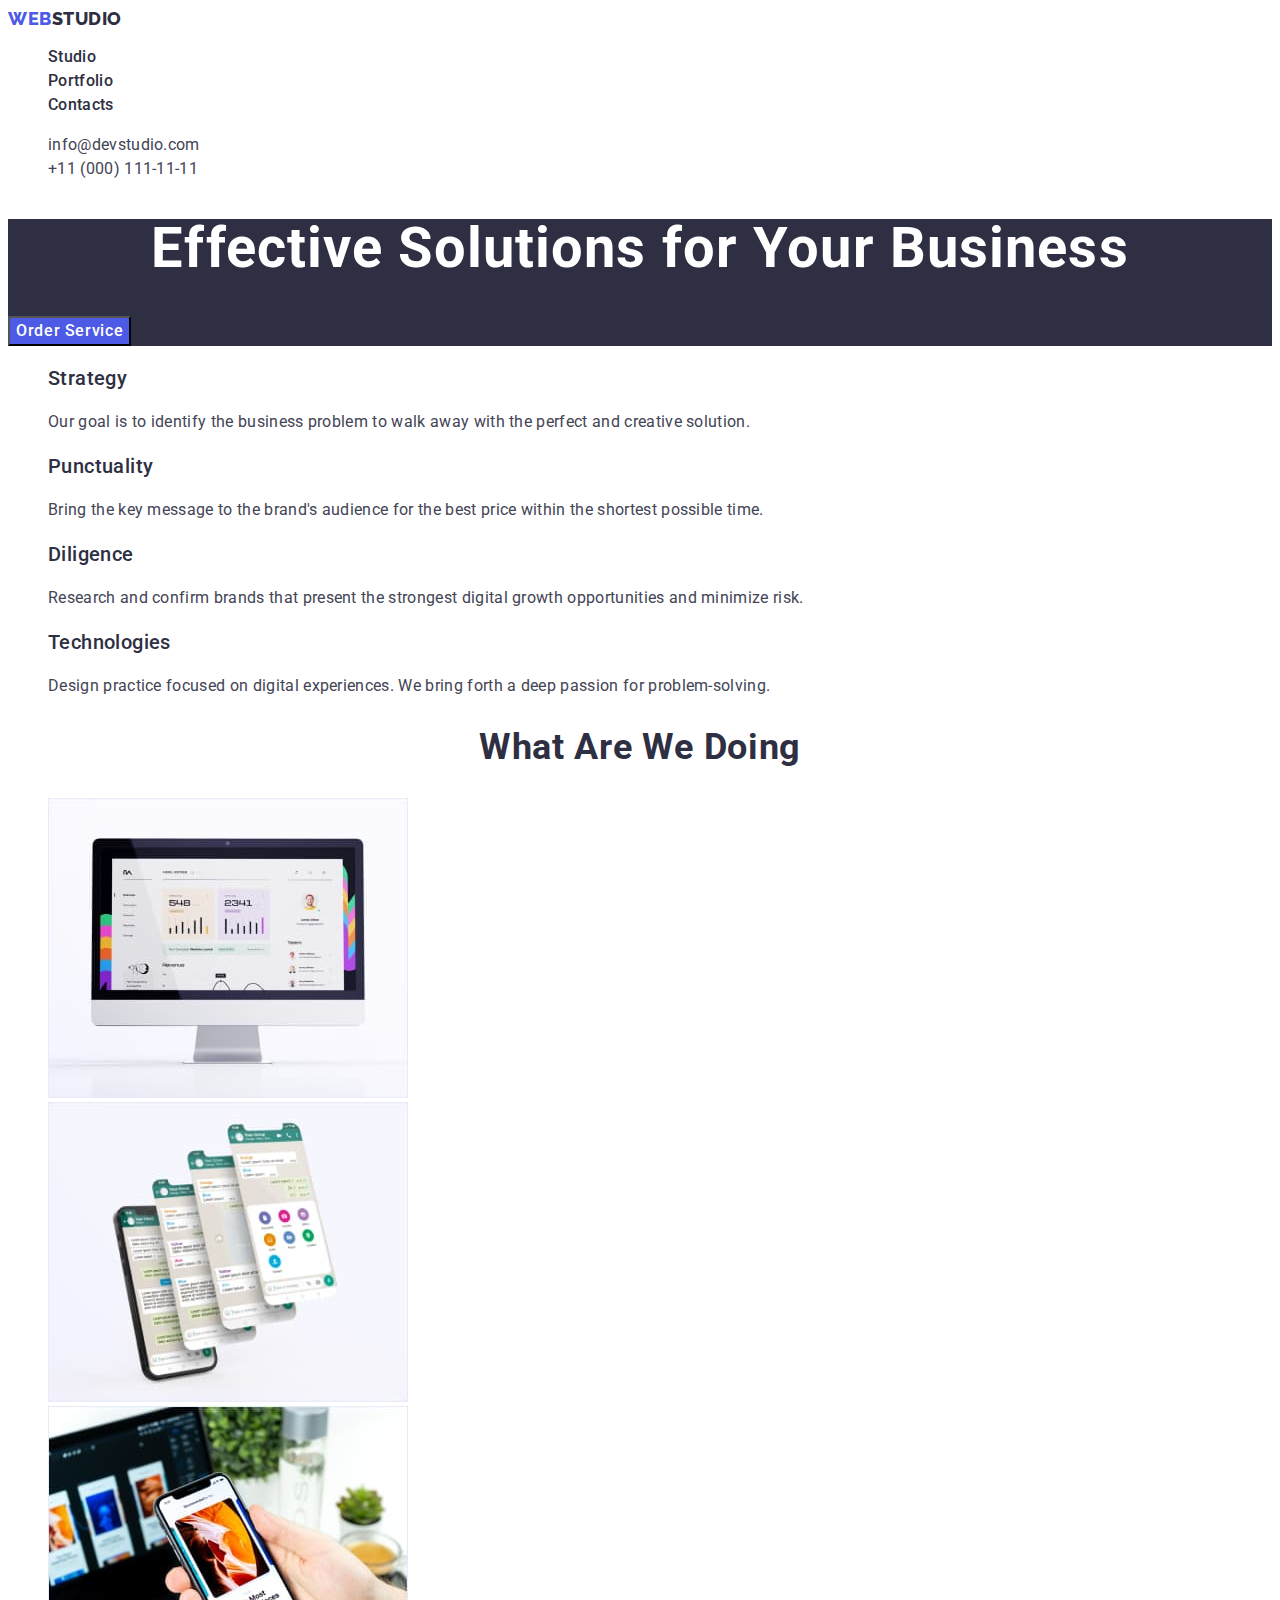
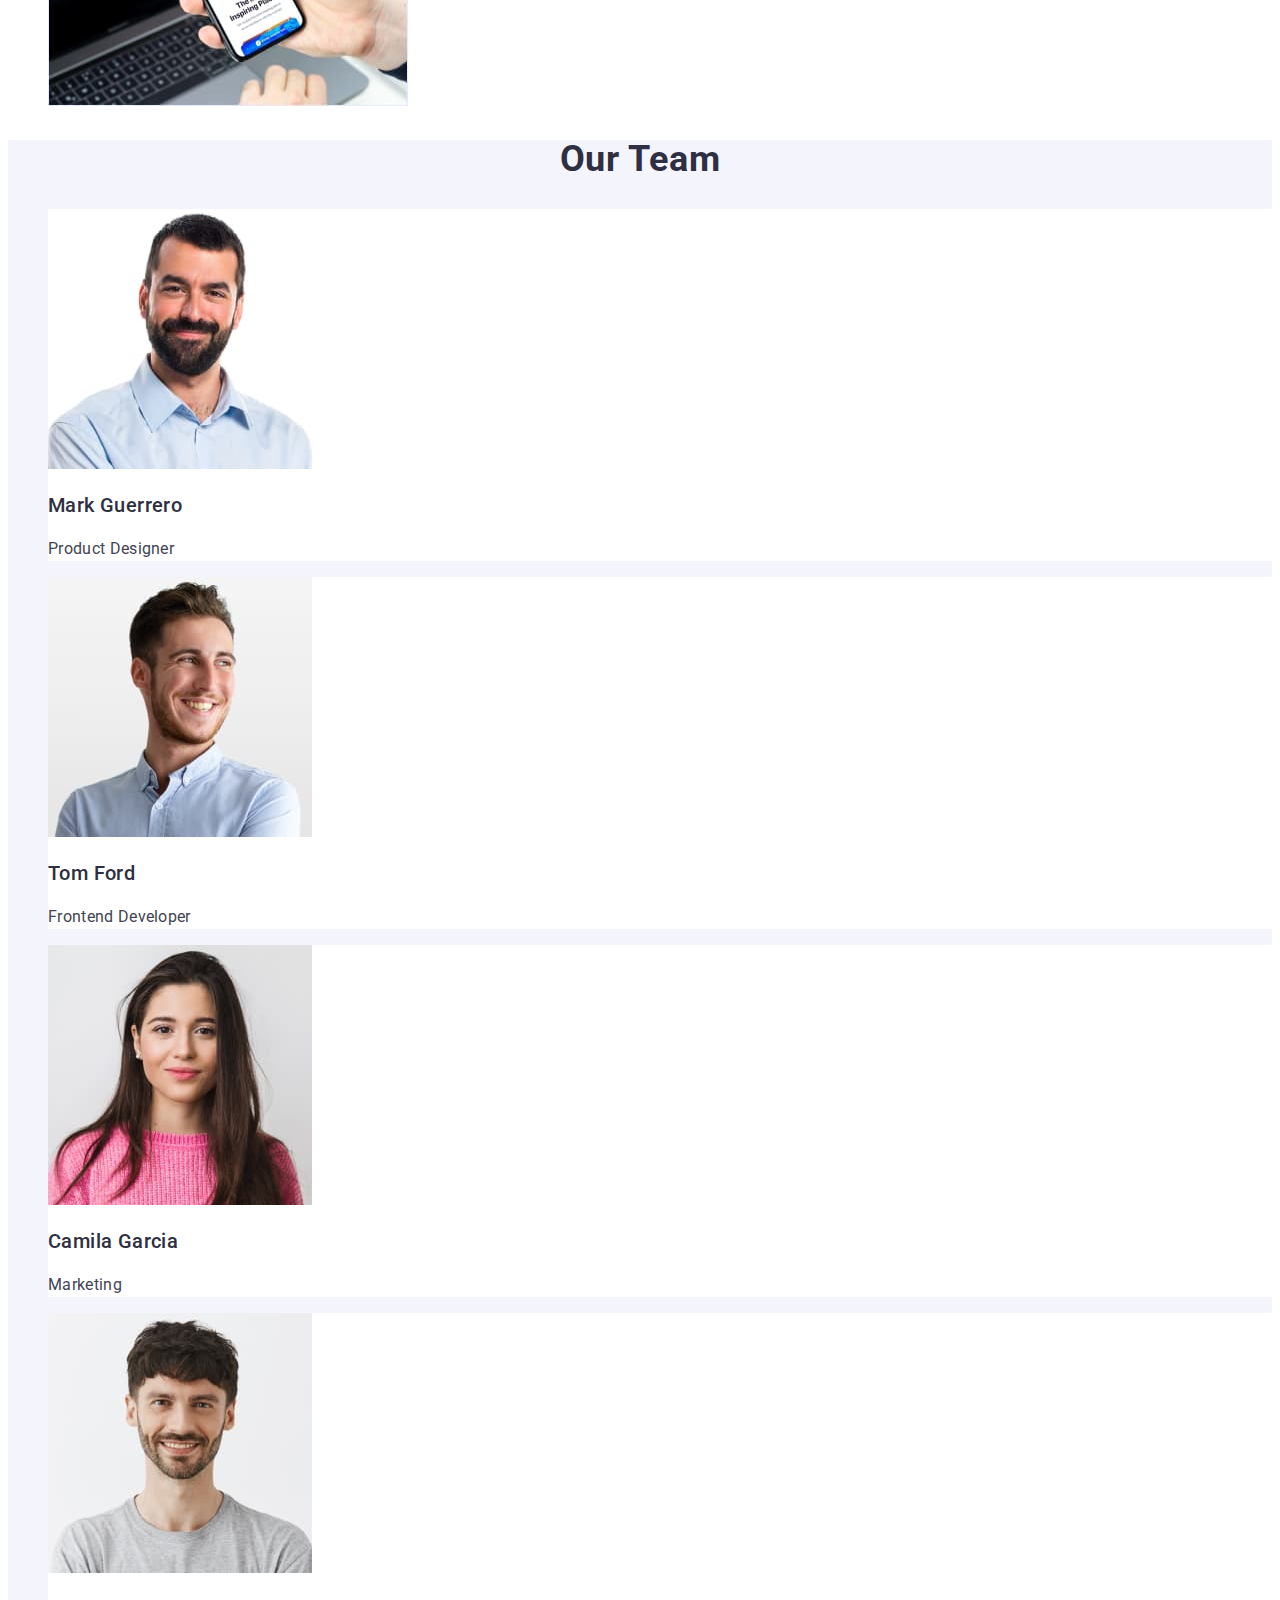
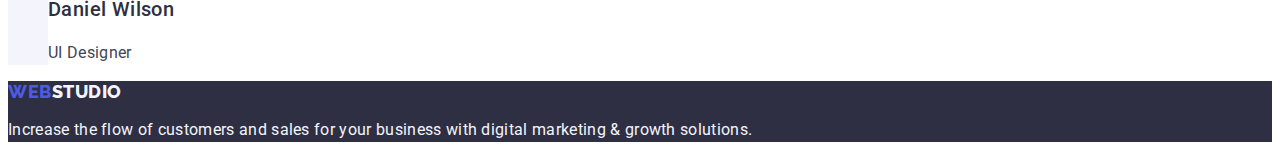
==== index.html @ 54112d0d "w" ====
<!DOCTYPE html>
<html lang="en">
  <head>
    <meta charset="UTF-8" />
    <meta http-equiv="X-UA-Compatible" content="IE=edge" />
    <meta name="viewport" content="width=device-width, initial-scale=1.0" />
    <title>WEBSTUDIO</title>
    <link rel="preconnect" href="https://fonts.googleapis.com" />
    <link rel="preconnect" href="https://fonts.gstatic.com" crossorigin />
    <link
      href="https://fonts.googleapis.com/css2?family=Raleway:wght@800&family=Roboto:wght@400;500;700&display=swap"
      rel="stylesheet"
    />
    <link rel="stylesheet" href="./css/styles.css" />
  </head>
  <body>
    <header>
      <nav class="list">
        <!-- добавити посилання -->

        <a href="./index.html" class="logo-link link"
          >Web<span class="studio">Studio</span>
        </a>
        <ul class="list">
          <li>
            <a href="./index.html" class="header-nav-link link"> Studio</a>
          </li>
          <li>
            <a href="./portfolio.html" class="header-nav-link link"
              >Portfolio</a
            >
          </li>
          <li><a href="" class="header-nav-link link">Contacts</a></li>
        </ul>
      </nav>
      <address class="address">
        <ul class="list">
          <li>
            <a href="mailto:info@devstudio.com" class="link ada"
              >info@devstudio.com</a
            >
          </li>
          <li>
            <a href="tel:+110001111111" class="link ada">
              +11 (000) 111-11-11</a
            >
          </li>
        </ul>
      </address>
    </header>
    <main>
      <section class="first_section">
        <h1 class="sth">Effective Solutions for Your Business</h1>
        <button type="button" class="button">Order Service</button>
      </section>
      <section>
        <h2 class="zall"></h2>
        <ul class="list">
          <li>
            <h3 class="zagovolok">Strategy</h3>
            <p class="petuh">
              Our goal is to identify the business problem to walk away with the
              perfect and creative solution.
            </p>
          </li>

          <li>
            <h3 class="zagovolok">Punctuality</h3>
            <p class="petuh">
              Bring the key message to the brand's audience for the best price
              within the shortest possible time.
            </p>
          </li>
          <li>
            <h3 class="zagovolok">Diligence</h3>
            <p class="petuh">
              Research and confirm brands that present the strongest digital
              growth opportunities and minimize risk.
            </p>
          </li>
          <li>
            <h3 class="zagovolok">Technologies</h3>
            <p class="petuh">
              Design practice focused on digital experiences. We bring forth a
              deep passion for problem-solving.
            </p>
          </li>
        </ul>
      </section>
      <section>
        <h2 class="what">What are we doing</h2>
        <ul class="list">
          <li>
            <img src="./images/computer.jpg" alt="computer" width="360" />
          </li>
          <li><img src="./images/phone.jpg" alt="phone" width="360" /></li>
          <li>
            <img
              src="./images/phonewithphone.jpg"
              alt="computer with phone"
              width="360"
            />
          </li>
        </ul>
      </section>

      <section class="last_sec">
        <h2 class="what">Our Team</h2>
        <ul class="list">
          <li class="pngg">
            <img src="./images/tlou.jpg" alt="team member" width="264" />
            <h3 class="zagovolok">Mark Guerrero</h3>
            <p class="petuh">Product Designer</p>
          </li>
          <li class="pngg">
            <img src="./images/tyler.jpg" alt="team member" width="264" />
            <h3 class="zagovolok">Tom Ford</h3>
            <p class="petuh">Frontend Developer</p>
          </li>
          <li class="pngg">
            <img src="./images/women.jpg" alt="team member" width="264" />
            <h3 class="zagovolok">Camila Garcia</h3>
            <p class="petuh">Marketing</p>
          </li>
          <li class="pngg">
            <img src="./images/lukas.jpg" alt="team member" width="264" />
            <h3 class="zagovolok">Daniel Wilson</h3>
            <p class="petuh">UI Designer</p>
          </li>
        </ul>
      </section>
    </main>
    <footer class="footer">
      <a href="./index.html" class="logo-link link"
        >Web<span class="studios">Studio</span>
      </a>
      <p class="last">
        Increase the flow of customers and sales for your business with digital
        marketing & growth solutions.
      </p>
    </footer>
  </body>
</html>
---- css/styles.css ----
:root {
  --stcolor: #434455;
  --whcolor: #ffffff;
  --pcolor: #4d5ae5;
  --bcolor: #2e2f42;
  --pucolor: #404bbf;
  --wwcolor: #f4f4fd;
}

body {
  font-family: Roboto, sans-serif;
  color: var(--stcolor);
  background-color: var(--whcolor);
}

.logo-link {
  font-family: Raleway, sans-serif;
  font-weight: 800;
  font-size: 18px;
  line-height: 1.17;
  letter-spacing: 0.03em;
  text-transform: uppercase;
  color: var(--pcolor);
}

.studio {
  color: var(--bcolor);
}

.list {
  list-style: none;
}

.header-nav-link {
  font-weight: 500;
  font-size: 16px;
  line-height: 1.5;
  letter-spacing: 0.02em;
  color: var(--bcolor);
}

.header-nav-link:hover {
  color: var(--pucolor);
}

.header-nav-link:focus {
  color: var(--pucolor);
}

.link {
  text-decoration: none;
}

.address {
  font-style: normal;
}
.ada {
  color: var(--stcolor);
  line-height: 1.5;
  font-size: 16px;
  letter-spacing: 0.02em;
}

.ada:hover {
  color: var(--pucolor);
}

.ada:focus {
  color: var(--pucolor);
}

.first_section {
  background-color: var(--bcolor);
}

.sth {
  font-size: 56px;
  line-height: 1.07;
  text-align: center;
  letter-spacing: 0.02em;
  color: var(--whcolor);
}

.button {
  background-color: var(--pcolor);
  font-family: "Roboto", sans-serif;
  font-weight: 500;
  font-size: 16px;
  line-height: 1.5;
  letter-spacing: 0.04em;
  color: var(--whcolor);
  cursor: pointer;
}

.button:hover {
  background-color: var(--pucolor);
}
.button:focus {
  background-color: var(--pucolor);
}

.zagovolok {
  font-weight: 500;
  font-size: 20px;
  line-height: 1.2;
  letter-spacing: 0.02em;
  color: var(--bcolor);
}

.petuh {
  font-size: 16px;
  line-height: 1.5;
  letter-spacing: 0.02em;
  color: var(--stcolor);
}

.what {
  font-size: 36px;
  line-height: 1.11;
  text-align: center;
  letter-spacing: 0.02em;
  text-transform: capitalize;
  color: var(--bcolor);
}

.last_sec {
  background-color: var(--wwcolor);
}

.pngg {
  background-color: var(--whcolor);
}
.footer {
  background-color: var(--bcolor);
}

.studios {
  color: var(--wwcolor);
}

.but {
  font-family: "Roboto", sans-serif;
  font-weight: 500;
  font-size: 16px;
  line-height: 1.5;
  letter-spacing: 0.04em;
  color: var(--pcolor);
  background-color: var(--wwcolor);
  cursor: pointer;
}

.but:hover {
  color: var(--whcolor);
  background-color: var(--pucolor);
}

.but:focus {
  color: var(--whcolor);
  background-color: var(--pucolor);
}

.port_li {
  font-weight: 500;
  font-size: 20px;
  line-height: 1.2;
  letter-spacing: 0.02em;
  color: var(--bcolor);
}

.port_p {
  font-size: 16px;
  line-height: 1.5;
  letter-spacing: 0.02em;
  color: var(--stcolor);
}

.port_footer {
  background-color: var(--bcolor);
}

.last {
  font-family: Roboto, sans-serif;
  color: var(--wwcolor);
  font-weight: 400;
  font-size: 16px;
  line-height: 24px;

  letter-spacing: 0.02em;
}
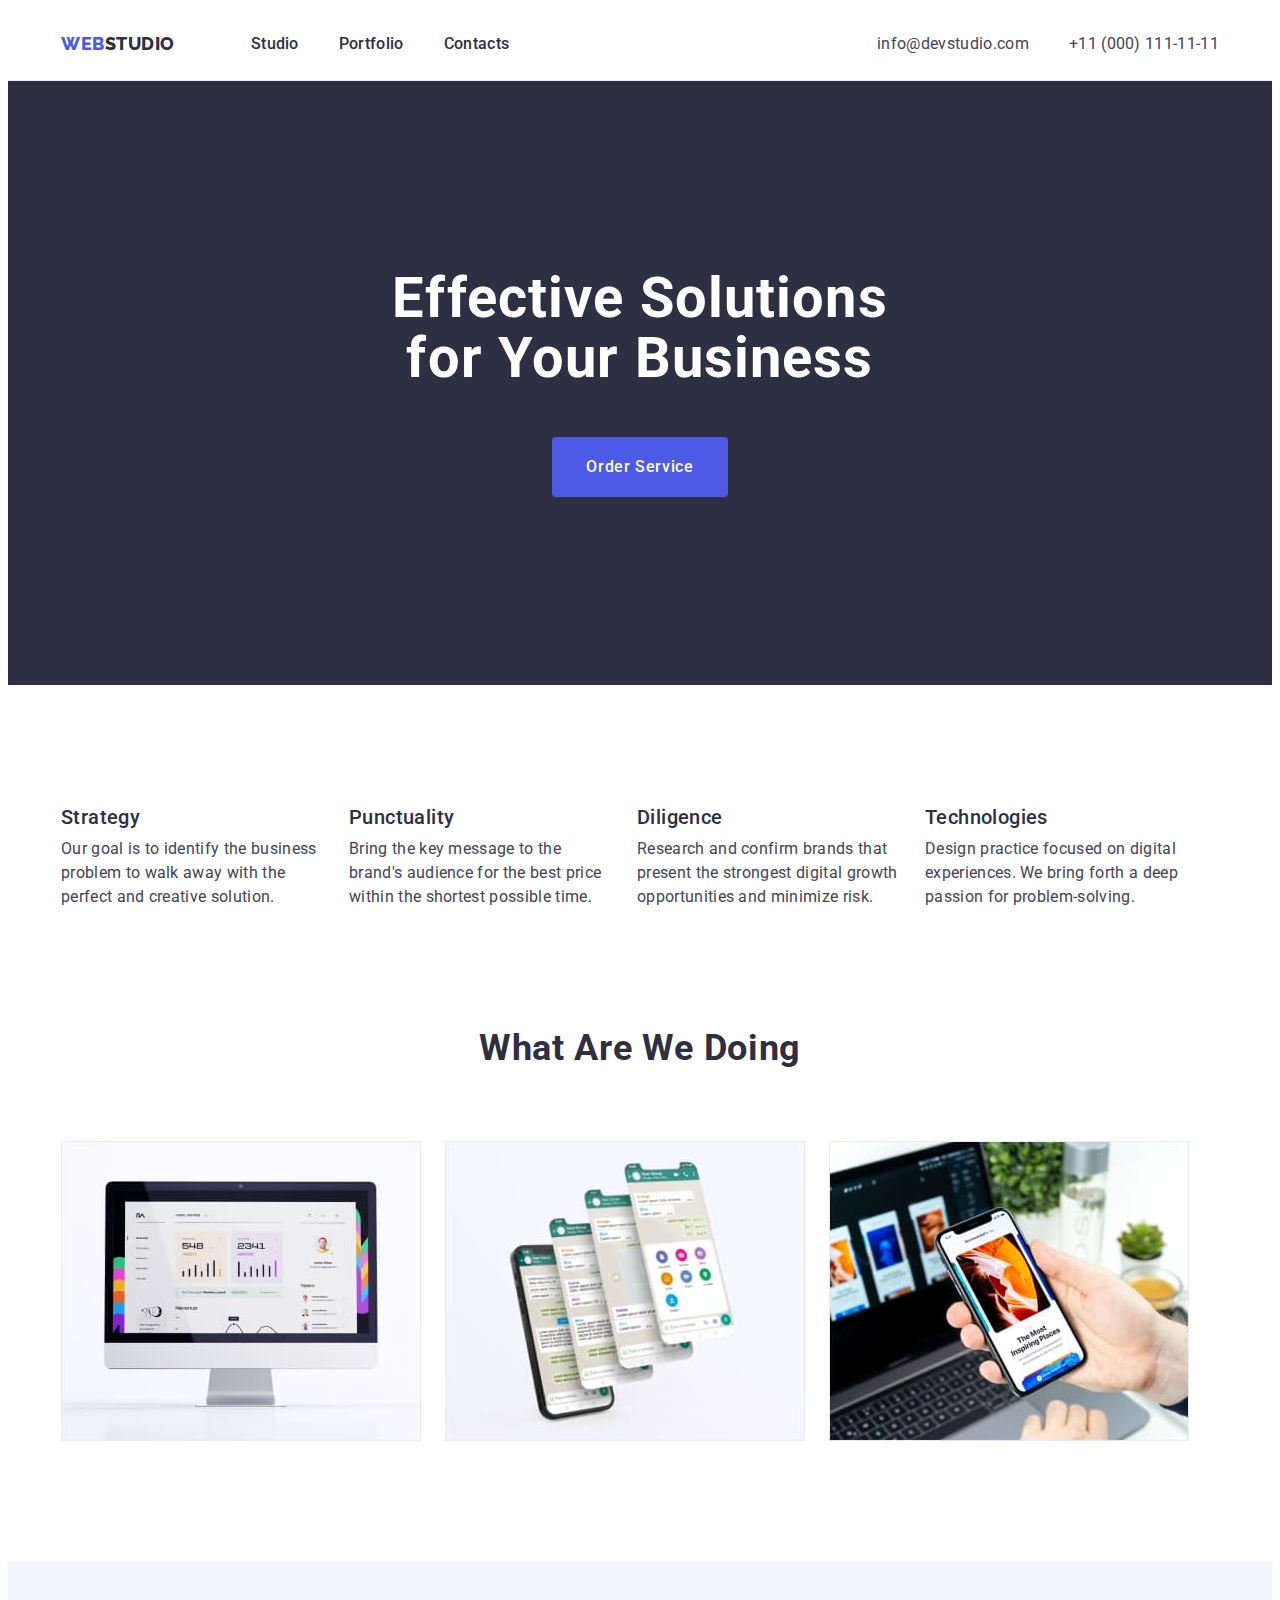
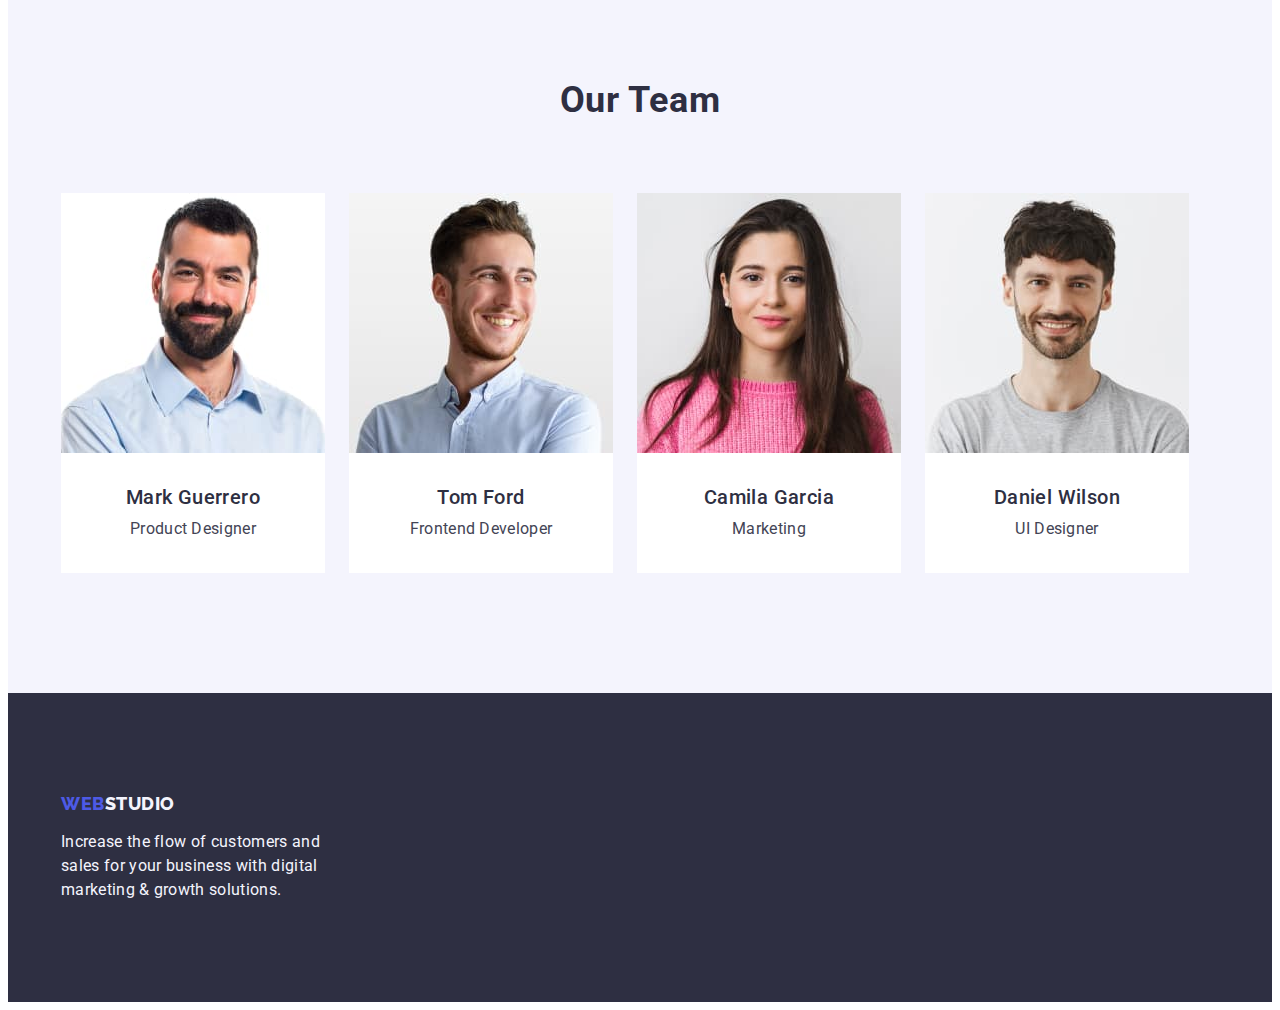
==== commit 690143e0: "2" ====
--- a/index.html
+++ b/index.html
@@ -4,140 +4,216 @@
     <meta charset="UTF-8" />
     <meta http-equiv="X-UA-Compatible" content="IE=edge" />
     <meta name="viewport" content="width=device-width, initial-scale=1.0" />
-    <title>WEBSTUDIO</title>
+    <title>Studio</title>
+    <link
+      rel="stylesheet"
+      href="https://cdnjs.cloudflare.com/ajax/libs/modern-normalize/1.1.0/modern-normalize.min.css"
+      integrity="sha512-wpPYUAdjBVSE4KJnH1VR1HeZfpl1ub8YT/NKx4PuQ5NmX2tKuGu6U/JRp5y+Y8XG2tV+wKQpNHVUX03MfMFn9Q=="
+      crossorigin="anonymous"
+      referrerpolicy="no-referrer"
+    />
     <link rel="preconnect" href="https://fonts.googleapis.com" />
     <link rel="preconnect" href="https://fonts.gstatic.com" crossorigin />
     <link
-      href="https://fonts.googleapis.com/css2?family=Raleway:wght@800&family=Roboto:wght@400;500;700&display=swap"
+      href="https://fonts.googleapis.com/css2?family=Raleway:wght@800&family=Roboto:wght@400;500;700;900&display=swap"
       rel="stylesheet"
     />
     <link rel="stylesheet" href="./css/styles.css" />
   </head>
+
   <body>
-    <header>
-      <nav class="list">
-        <!-- добавити посилання -->
-
-        <a href="./index.html" class="logo-link link"
-          >Web<span class="studio">Studio</span>
-        </a>
-        <ul class="list">
-          <li>
-            <a href="./index.html" class="header-nav-link link"> Studio</a>
-          </li>
-          <li>
-            <a href="./portfolio.html" class="header-nav-link link"
-              >Portfolio</a
-            >
-          </li>
-          <li><a href="" class="header-nav-link link">Contacts</a></li>
-        </ul>
-      </nav>
-      <address class="address">
-        <ul class="list">
-          <li>
-            <a href="mailto:info@devstudio.com" class="link ada"
-              >info@devstudio.com</a
-            >
-          </li>
-          <li>
-            <a href="tel:+110001111111" class="link ada">
-              +11 (000) 111-11-11</a
-            >
-          </li>
-        </ul>
-      </address>
+    <!--------- Header --------->
+    <header class="header-box">
+      <div class="container header-container">
+        <nav class="header-nav link">
+          <a href="./index.html" class="header-logo link"
+            >Web<span class="dark-logo logo">Studio</span></a
+          >
+          <ul class="header-list list">
+            <li class="header-item">
+              <a href="./index.html" class="header-link link">Studio</a>
+            </li>
+            <li class="header-item">
+              <a href="./portfolio.html" class="header-link link">Portfolio</a>
+            </li>
+            <li class="header-item">
+              <a href="" class="header-link link">Contacts</a>
+            </li>
+          </ul>
+        </nav>
+        <address class="contacts">
+          <ul class="contacts-list list">
+            <li class="contacts-item">
+              <a href="mailto:info@devstudio.com" class="contacts-link link"
+                >info@devstudio.com</a
+              >
+            </li>
+            <li class="contacts-item">
+              <a href="tel:+110001111111" class="contacts-link link"
+                >+11 (000) 111-11-11</a
+              >
+            </li>
+          </ul>
+        </address>
+      </div>
     </header>
+
     <main>
-      <section class="first_section">
-        <h1 class="sth">Effective Solutions for Your Business</h1>
-        <button type="button" class="button">Order Service</button>
-      </section>
-      <section>
-        <h2 class="zall"></h2>
-        <ul class="list">
-          <li>
-            <h3 class="zagovolok">Strategy</h3>
-            <p class="petuh">
-              Our goal is to identify the business problem to walk away with the
-              perfect and creative solution.
-            </p>
-          </li>
-
-          <li>
-            <h3 class="zagovolok">Punctuality</h3>
-            <p class="petuh">
-              Bring the key message to the brand's audience for the best price
-              within the shortest possible time.
-            </p>
-          </li>
-          <li>
-            <h3 class="zagovolok">Diligence</h3>
-            <p class="petuh">
-              Research and confirm brands that present the strongest digital
-              growth opportunities and minimize risk.
-            </p>
-          </li>
-          <li>
-            <h3 class="zagovolok">Technologies</h3>
-            <p class="petuh">
-              Design practice focused on digital experiences. We bring forth a
-              deep passion for problem-solving.
-            </p>
-          </li>
-        </ul>
-      </section>
-      <section>
-        <h2 class="what">What are we doing</h2>
-        <ul class="list">
-          <li>
-            <img src="./images/computer.jpg" alt="computer" width="360" />
-          </li>
-          <li><img src="./images/phone.jpg" alt="phone" width="360" /></li>
-          <li>
-            <img
-              src="./images/phonewithphone.jpg"
-              alt="computer with phone"
-              width="360"
-            />
-          </li>
-        </ul>
-      </section>
-
-      <section class="last_sec">
-        <h2 class="what">Our Team</h2>
-        <ul class="list">
-          <li class="pngg">
-            <img src="./images/tlou.jpg" alt="team member" width="264" />
-            <h3 class="zagovolok">Mark Guerrero</h3>
-            <p class="petuh">Product Designer</p>
-          </li>
-          <li class="pngg">
-            <img src="./images/tyler.jpg" alt="team member" width="264" />
-            <h3 class="zagovolok">Tom Ford</h3>
-            <p class="petuh">Frontend Developer</p>
-          </li>
-          <li class="pngg">
-            <img src="./images/women.jpg" alt="team member" width="264" />
-            <h3 class="zagovolok">Camila Garcia</h3>
-            <p class="petuh">Marketing</p>
-          </li>
-          <li class="pngg">
-            <img src="./images/lukas.jpg" alt="team member" width="264" />
-            <h3 class="zagovolok">Daniel Wilson</h3>
-            <p class="petuh">UI Designer</p>
-          </li>
-        </ul>
+      <!--------- Section 1 Hero --------->
+      <section class="hero-section">
+        <div class="container-hero container">
+          <h1 class="hero-title title">
+            Effective Solutions for Your Business
+          </h1>
+          <button type="button" class="hero-button button">
+            Order Service
+          </button>
+        </div>
+      </section>
+
+      <!-- Section 2 - Features -->
+      <section class="features-section">
+        <div class="features-container container">
+          <h2 class="visually-hidden title">Our advantages</h2>
+          <ul class="features-list list">
+            <li class="features-item">
+              <h3 class="features-subtitle subtitle">Strategy</h3>
+              <p class="features-text text">
+                Our goal is to identify the business problem to walk away with
+                the perfect and creative solution.
+              </p>
+            </li>
+
+            <li class="features-item">
+              <h3 class="features-subtitle subtitle">Punctuality</h3>
+              <p class="features-text text">
+                Bring the key message to the brand's audience for the best price
+                within the shortest possible time.
+              </p>
+            </li>
+
+            <li class="features-item">
+              <h3 class="features-subtitle subtitle">Diligence</h3>
+              <p class="features-text text">
+                Research and confirm brands that present the strongest digital
+                growth opportunities and minimize risk.
+              </p>
+            </li>
+
+            <li class="features-item">
+              <h3 class="features-subtitle subtitle">Technologies</h3>
+              <p class="features-text text">
+                Design practice focused on digital experiences. We bring forth a
+                deep passion for problem-solving.
+              </p>
+            </li>
+          </ul>
+        </div>
+      </section>
+
+      <!------- Section 3 Services------->
+      <section class="services-section">
+        <div class="services-container container">
+          <h2 class="services-title title">What are we doing</h2>
+          <ul class="services-list list">
+            <li class="services-item">
+              <img
+                src="./images/computer.jpg"
+                alt="Monitor screen with an open web page"
+                width="360"
+                height="300"
+              />
+            </li>
+
+            <li class="services-item">
+              <img
+                src="./images/phone.jpg"
+                alt="Mobile phone with sending screens"
+                width="360"
+                height="300"
+              />
+            </li>
+
+            <li class="services-item">
+              <img
+                src="./images/phonewithphone.jpg"
+                alt="A phone in the right hand with a mobile version of a web page open on a laptop in the background"
+                width="360"
+                height="300"
+              />
+            </li>
+          </ul>
+        </div>
+      </section>
+
+      <!------- Section 4 Our Team ------->
+      <section class="team-section">
+        <div class="container team">
+          <h2 class="team-title title">Our team</h2>
+          <ul class="team-list list">
+            <li class="team-item">
+              <img
+                src="./images/tlou.jpg"
+                alt="A brunette in a blue shirt, with a beard and a smile on his face"
+                width="264"
+              />
+              <div class="desc">
+                <h3 class="team-subtitle subtitle">Mark Guerrero</h3>
+                <p class="team-text text">Product Designer</p>
+              </div>
+            </li>
+
+            <li class="team-item">
+              <img
+                src="./images/tyler.jpg"
+                alt="A smiling man in a light shirt looks to the side"
+                width="264"
+              />
+              <div class="desc">
+                <h3 class="team-subtitle subtitle">Tom Ford</h3>
+                <p class="team-text text">Frontend Developer</p>
+              </div>
+            </li>
+
+            <li class="team-item">
+              <img
+                src="./images/women.jpg"
+                alt="A smiling girl with long dark hair and a pink blouse"
+                width="264"
+              />
+              <div class="desc">
+                <h3 class="team-subtitle subtitle">Camila Garcia</h3>
+                <p class="team-text text">Marketing</p>
+              </div>
+            </li>
+
+            <li class="team-item">
+              <img
+                src="./images/lukas.jpg"
+                alt="A smiling brown-haired man in a light T-shirt, with a slightly unshaven face"
+                width="264"
+              />
+              <div class="desc">
+                <h3 class="team-subtitle subtitle">Daniel Wilson</h3>
+                <p class="team-text text">UI Designer</p>
+              </div>
+            </li>
+          </ul>
+        </div>
       </section>
     </main>
-    <footer class="footer">
-      <a href="./index.html" class="logo-link link"
-        >Web<span class="studios">Studio</span>
-      </a>
-      <p class="last">
-        Increase the flow of customers and sales for your business with digital
-        marketing & growth solutions.
-      </p>
+
+    <!------- Footer ------->
+    <footer class="page-footer">
+      <div class="footer-container container">
+        <a href="./index.html" class="footer-logo link"
+          >Web<span class="logo-light">Studio</span></a
+        >
+        <p class="footer-text text">
+          Increase the flow of customers and sales for your business with
+          digital marketing & growth solutions.
+        </p>
+      </div>
     </footer>
   </body>
 </html>
--- a/css/styles.css
+++ b/css/styles.css
@@ -1,189 +1,398 @@
 :root {
-  --stcolor: #434455;
-  --whcolor: #ffffff;
-  --pcolor: #4d5ae5;
-  --bcolor: #2e2f42;
-  --pucolor: #404bbf;
-  --wwcolor: #f4f4fd;
-}
+  --primary-brand-color-iris: #4d5ae5;
+  --hovered-color-ocean: #404bbf;
+  --title-color-navy-blue: #2e2f42;
+  --brand-text-color-slate: #434455;
+  --background-color-white: #ffffff;
+  --card-background-color-cloud: #f4f4fd;
+  /* --success-color-green: #31d0aa;
+    --subtle-color-light-slate: #8e8f99;*/
+  --border-color-cornflower: #e7e9fc;
+  /*--overlay-color-navy-blue-modal: #2e2f42;
+    --hero-background-color-grey: #2e2f42;
+    --modal-background-color-dairy: #fcfcfc; */
+}
+
+/*! -------reset------- */
+
+.link {
+  text-decoration: none;
+}
+
+.list {
+  list-style: none;
+}
+
+h1,
+h2,
+h3,
+h4,
+h5,
+h6,
+p {
+  margin-top: 0;
+  margin-bottom: 0;
+}
+
+ul {
+  margin-top: 0;
+  margin-bottom: 0;
+  padding-left: 0;
+}
+
+address {
+  font-style: normal;
+}
+
+img {
+  display: block;
+  max-width: 100%;
+  height: auto;
+}
+
+/*? Content */
 
 body {
-  font-family: Roboto, sans-serif;
-  color: var(--stcolor);
-  background-color: var(--whcolor);
-}
-
-.logo-link {
-  font-family: Raleway, sans-serif;
+  font-family: "Roboto", sans-serif;
+  font-style: normal;
+  background-color: var(--background-color-white);
+  color: var(--brand-text-color-slate);
+}
+
+.container {
+  width: 1158px;
+  padding: 0 15px;
+  margin-left: auto;
+  margin-right: auto;
+  /* outline: 2px solid green;  */
+}
+
+.header-logo,
+.footer-logo {
+  font-family: "Raleway", sans-serif;
+  list-style: none;
   font-weight: 800;
   font-size: 18px;
   line-height: 1.17;
   letter-spacing: 0.03em;
   text-transform: uppercase;
-  color: var(--pcolor);
-}
-
-.studio {
-  color: var(--bcolor);
-}
-
-.list {
-  list-style: none;
-}
-
-.header-nav-link {
+  text-decoration: none;
+  color: var(--title-color-navy-blue);
+}
+
+.title {
+  font-size: 36px;
+  line-height: 1.11;
+  letter-spacing: 0.02em;
+  text-align: center;
+  color: var(--title-color-navy-blue);
+}
+
+.subtitle {
+  font-weight: 500;
+  font-size: 20px;
+  line-height: 1.2;
+  letter-spacing: 0.02em;
+  color: var(--title-color-navy-blue);
+}
+
+.text {
+  font-size: 16px;
+  line-height: 1.5;
+  letter-spacing: 0.02em;
+  color: var(--brand-text-color-slate);
+}
+
+.button {
+  font-family: inherit;
+  font-style: normal;
   font-weight: 500;
   font-size: 16px;
   line-height: 1.5;
-  letter-spacing: 0.02em;
-  color: var(--bcolor);
-}
-
-.header-nav-link:hover {
-  color: var(--pucolor);
-}
-
-.header-nav-link:focus {
-  color: var(--pucolor);
-}
-
-.link {
+  align-items: center;
+  letter-spacing: 0.04em;
   text-decoration: none;
-}
-
-.address {
+  text-transform: none;
+  cursor: pointer;
+}
+
+.visually-hidden {
+  position: absolute;
+  width: 1px;
+  height: 1px;
+  margin: -1px;
+  border: 0;
+  padding: 0;
+  white-space: nowrap;
+  clip-path: inset(100%);
+  clip: rect(0 0 0 0);
+  overflow: hidden;
+}
+
+/** --------- Header --------- */
+
+.header-container {
+  display: flex;
+}
+
+.header-nav {
+  margin-right: auto;
+  padding-top: 24px;
+  padding-bottom: 24px;
+  display: flex;
+  align-items: center;
+}
+
+.header-logo {
+  margin-right: 76px;
+  color: var(--primary-brand-color-iris);
+}
+
+.dark-logo {
+  color: var(--title-color-navy-blue);
+}
+
+.header-list {
+  display: flex;
+  gap: 40px;
+}
+
+.header-list .link:hover,
+.header-list .link:focus {
+  color: var(--hovered-color-ocean);
+}
+
+.header-item {
+  display: inline-block;
+}
+
+.header-link {
+  font-weight: 500;
+  font-size: 16px;
+  line-height: 1.5;
+  letter-spacing: 0.02em;
+  cursor: pointer;
+  color: var(--title-color-navy-blue);
+}
+
+.contacts-list {
+  padding-top: 24px;
+  padding-bottom: 24px;
+  gap: 40px;
+  align-items: center;
+  display: flex;
+}
+
+.contacts-item {
+  display: inline-block;
+}
+
+.contacts-link {
   font-style: normal;
-}
-.ada {
-  color: var(--stcolor);
+  font-size: 16px;
   line-height: 1.5;
-  font-size: 16px;
-  letter-spacing: 0.02em;
-}
-
-.ada:hover {
-  color: var(--pucolor);
-}
-
-.ada:focus {
-  color: var(--pucolor);
-}
-
-.first_section {
-  background-color: var(--bcolor);
-}
-
-.sth {
+  letter-spacing: 0.02em;
+  cursor: pointer;
+  color: var(--brand-text-color-slate);
+}
+
+.contacts-link:hover,
+.contacts-link:focus {
+  color: var(--hovered-color-ocean);
+}
+
+.header-box {
+  border-bottom: 1px solid var(--border-color-cornflower);
+}
+
+/** --------- Hero --------- */
+
+.hero-section {
+  padding-top: 188px;
+  padding-bottom: 188px;
+  text-align: center;
+  text-decoration: none;
+  background-color: var(--title-color-navy-blue);
+}
+
+.hero-title {
+  padding-bottom: 48px;
+  margin-left: auto;
+  margin-right: auto;
+  width: 496px;
   font-size: 56px;
   line-height: 1.07;
   text-align: center;
-  letter-spacing: 0.02em;
-  color: var(--whcolor);
-}
-
-.button {
-  background-color: var(--pcolor);
-  font-family: "Roboto", sans-serif;
-  font-weight: 500;
-  font-size: 16px;
-  line-height: 1.5;
-  letter-spacing: 0.04em;
-  color: var(--whcolor);
-  cursor: pointer;
-}
-
-.button:hover {
-  background-color: var(--pucolor);
-}
+  color: var(--background-color-white);
+}
+
+.hero-button {
+  padding: 16px 32px;
+  border-radius: 4px;
+  color: var(--background-color-white);
+  background-color: var(--primary-brand-color-iris);
+  border-color: transparent;
+}
+
+.button:hover,
 .button:focus {
-  background-color: var(--pucolor);
-}
-
-.zagovolok {
-  font-weight: 500;
-  font-size: 20px;
-  line-height: 1.2;
-  letter-spacing: 0.02em;
-  color: var(--bcolor);
-}
-
-.petuh {
-  font-size: 16px;
-  line-height: 1.5;
-  letter-spacing: 0.02em;
-  color: var(--stcolor);
-}
-
-.what {
-  font-size: 36px;
-  line-height: 1.11;
+  color: var(--background-color-white);
+  background-color: var(--hovered-color-ocean);
+}
+
+/** --------- Features --------- */
+
+.features-section {
+  padding-top: 120px;
+  padding-bottom: 120px;
+}
+
+.features-list {
+  display: flex;
+}
+
+.features-item {
+  display: inline-block;
+  max-width: 264px;
+}
+
+.features-item:not(:last-child) {
+  margin-right: 24px;
+}
+
+.features-subtitle {
+  padding-bottom: 8px;
+}
+
+/** --------- Services --------- */
+
+.services-section {
+  padding-bottom: 120px;
+}
+
+.services-title {
+  margin-bottom: 72px;
+  text-transform: capitalize;
+}
+
+.services-list {
+  display: flex;
+}
+
+.services-item:not(:last-child) {
+  margin-right: 24px;
+}
+
+/** --------- Team --------- */
+
+.team-section {
+  padding-top: 120px;
+  padding-bottom: 120px;
+  background-color: var(--card-background-color-cloud);
+}
+
+.team-title {
+  margin-bottom: 72px;
+  text-transform: capitalize;
+}
+
+.team-list {
+  display: flex;
+}
+
+.team-item {
+  background-color: var(--background-color-white);
+}
+
+.team-item:not(:last-child) {
+  margin-right: 24px;
+}
+
+.desc {
+  padding: 32px 16px;
   text-align: center;
-  letter-spacing: 0.02em;
-  text-transform: capitalize;
-  color: var(--bcolor);
-}
-
-.last_sec {
-  background-color: var(--wwcolor);
-}
-
-.pngg {
-  background-color: var(--whcolor);
-}
-.footer {
-  background-color: var(--bcolor);
-}
-
-.studios {
-  color: var(--wwcolor);
-}
-
-.but {
-  font-family: "Roboto", sans-serif;
-  font-weight: 500;
-  font-size: 16px;
-  line-height: 1.5;
-  letter-spacing: 0.04em;
-  color: var(--pcolor);
-  background-color: var(--wwcolor);
-  cursor: pointer;
-}
-
-.but:hover {
-  color: var(--whcolor);
-  background-color: var(--pucolor);
-}
-
-.but:focus {
-  color: var(--whcolor);
-  background-color: var(--pucolor);
-}
-
-.port_li {
-  font-weight: 500;
-  font-size: 20px;
-  line-height: 1.2;
-  letter-spacing: 0.02em;
-  color: var(--bcolor);
-}
-
-.port_p {
-  font-size: 16px;
-  line-height: 1.5;
-  letter-spacing: 0.02em;
-  color: var(--stcolor);
-}
-
-.port_footer {
-  background-color: var(--bcolor);
-}
-
-.last {
-  font-family: Roboto, sans-serif;
-  color: var(--wwcolor);
-  font-weight: 400;
-  font-size: 16px;
-  line-height: 24px;
-
-  letter-spacing: 0.02em;
-}
+}
+
+.team-subtitle {
+  padding-bottom: 8px;
+}
+
+/** --------- Footer --------- */
+
+.page-footer {
+  padding-top: 100px;
+  padding-bottom: 100px;
+  background-color: var(--title-color-navy-blue);
+}
+
+.footer-logo {
+  display: inline-block;
+  padding-bottom: 16px;
+  color: var(--primary-brand-color-iris);
+}
+
+.logo-light {
+  color: var(--card-background-color-cloud);
+}
+
+.footer-text {
+  max-width: 264px;
+  color: var(--card-background-color-cloud);
+}
+
+/*? --------- Portfolio --------- */
+/** --------- Example filter --------- */
+
+.example-section {
+  padding-top: 96px;
+  padding-bottom: 120px;
+}
+
+.filter-list {
+  margin-bottom: 72px;
+  display: flex;
+  justify-content: center;
+}
+
+.filter-item:not(:last-child) {
+  margin-right: 24px;
+}
+
+.filter-button {
+  padding: 12px 24px;
+  border: 1px solid var(--border-color-cornflower);
+  border-radius: 4px;
+  color: var(--primary-brand-color-iris);
+  background: var(--card-background-color-cloud);
+}
+
+.filter-button:hover,
+.filter-button:focus {
+  color: var(--background-color-white);
+  background: var(--hovered-color-ocean);
+}
+
+/** --------- Example --------- */
+.example-list {
+  display: flex;
+  flex-wrap: wrap;
+  gap: 48px 24px;
+}
+
+.example-item {
+  flex-basis: calc((100% - 48px) / 3);
+}
+
+.example-item:nth-last-child(-n + 3) {
+  margin-bottom: none;
+}
+
+.example-desc {
+  padding: 32px 16px;
+  border: 1px solid var(--border-color-cornflower);
+  border-top: none;
+}
+
+.example-subtitle {
+  margin-bottom: 8px;
+}
